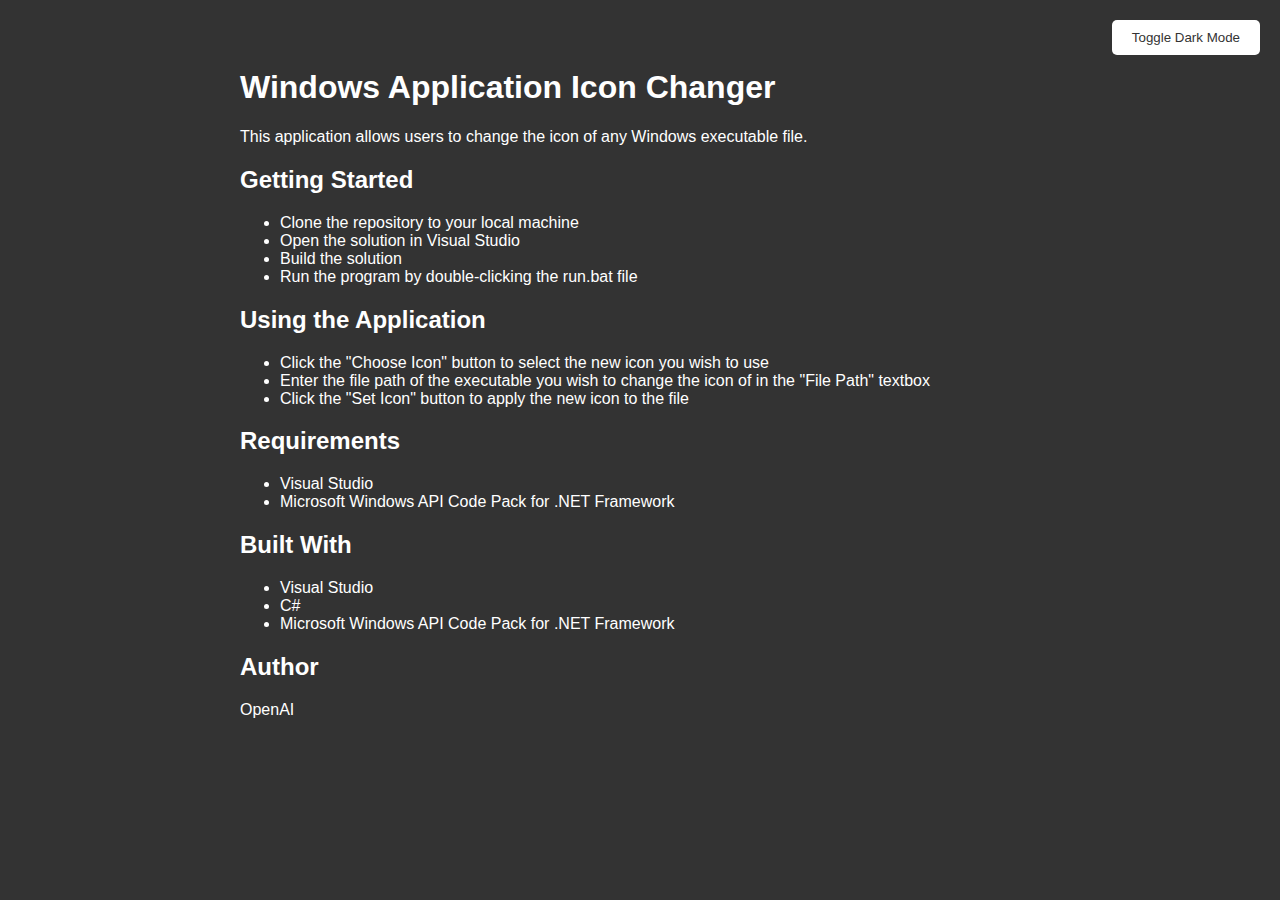
==== index.html @ 82f30ada "Create index.html" ====
<!DOCTYPE html>
<html>
  <head>
    <meta charset="UTF-8">
    <title>Windows Application Icon Changer</title>
    <link rel="stylesheet" href="style.css">
  </head>
  <body>
    <button class="toggle-dark-mode">Toggle Dark Mode</button>
    <div class="container">
      <h1>Windows Application Icon Changer</h1>
      <p>This application allows users to change the icon of any Windows executable file.</p>
      <h2>Getting Started</h2>
      <ul>
        <li>Clone the repository to your local machine</li>
        <li>Open the solution in Visual Studio</li>
        <li>Build the solution</li>
        <li>Run the program by double-clicking the run.bat file</li>
      </ul>
      <h2>Using the Application</h2>
      <ul>
        <li>Click the "Choose Icon" button to select the new icon you wish to use</li>
        <li>Enter the file path of the executable you wish to change the icon of in the "File Path" textbox</li>
        <li>Click the "Set Icon" button to apply the new icon to the file</li>
      </ul>
      <h2>Requirements</h2>
      <ul>
        <li>Visual Studio</li>
        <li>Microsoft Windows API Code Pack for .NET Framework</li>
      </ul>
      <h2>Built With</h2>
      <ul>
        <li>Visual Studio</li>
        <li>C#</li>
        <li>Microsoft Windows API Code Pack for .NET Framework</li>
      </ul>
      <h2>Author</h2>
      <p>OpenAI</p>
    </div>
  </body>
</html>
---- style.css ----
body {
  background-color: #333;
  color: #fff;
  font-family: Arial, sans-serif;
}

.container {
  max-width: 800px;
  margin: 0 auto;
  padding: 40px;
}

h1, h2, h3 {
  color: #fff;
}

a {
  color: #fff;
  text-decoration: none;
}

a:hover {
  text-decoration: underline;
}

button {
  background-color: #fff;
  color: #333;
  padding: 10px 20px;
  border-radius: 5px;
  border: none;
  cursor: pointer;
  outline: none;
}

.toggle-dark-mode {
  position: absolute;
  top: 20px;
  right: 20px;
}
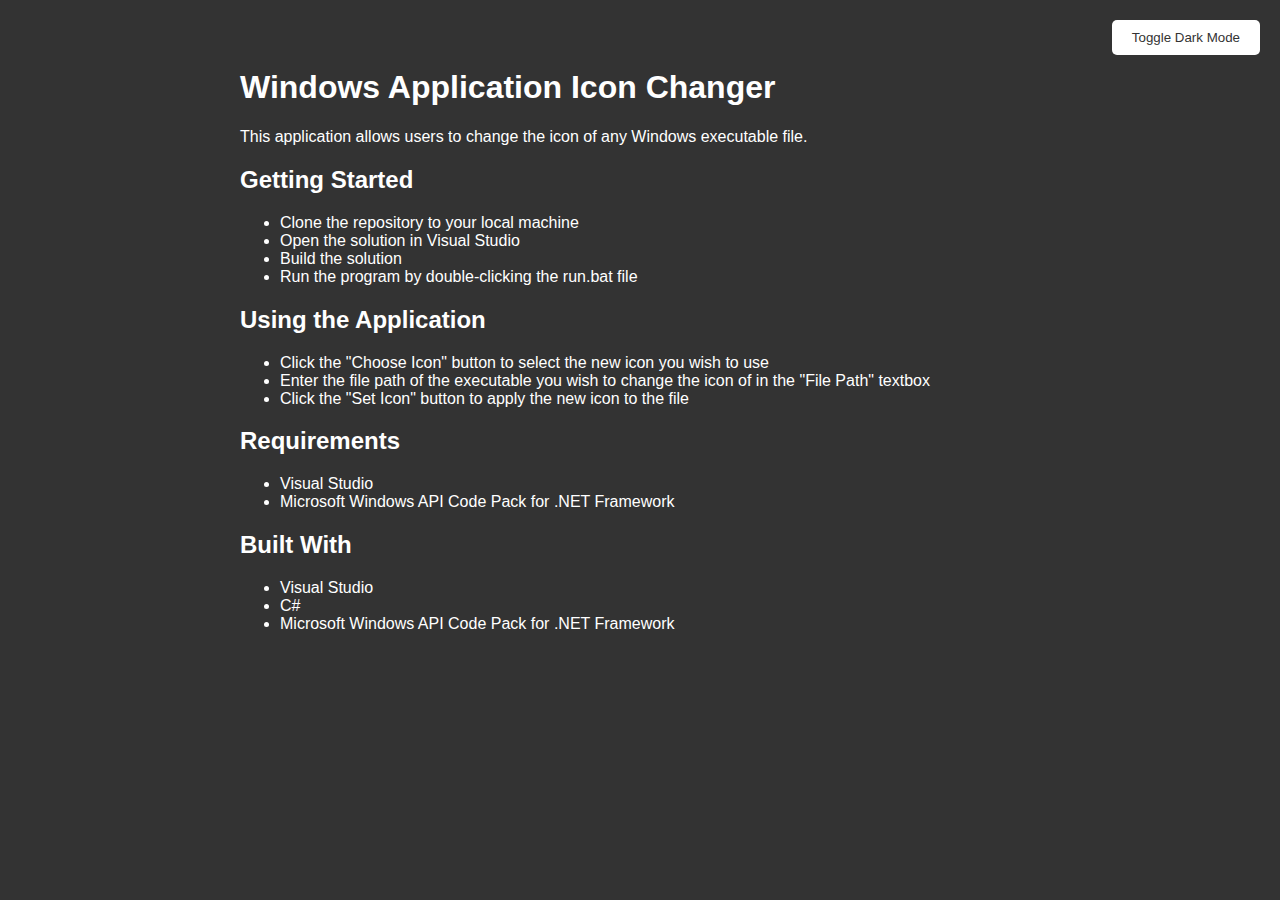
==== commit 1bb7dc4e: "Update index.html" ====
--- a/index.html
+++ b/index.html
@@ -34,8 +34,6 @@
         <li>C#</li>
         <li>Microsoft Windows API Code Pack for .NET Framework</li>
       </ul>
-      <h2>Author</h2>
-      <p>OpenAI</p>
     </div>
   </body>
 </html>
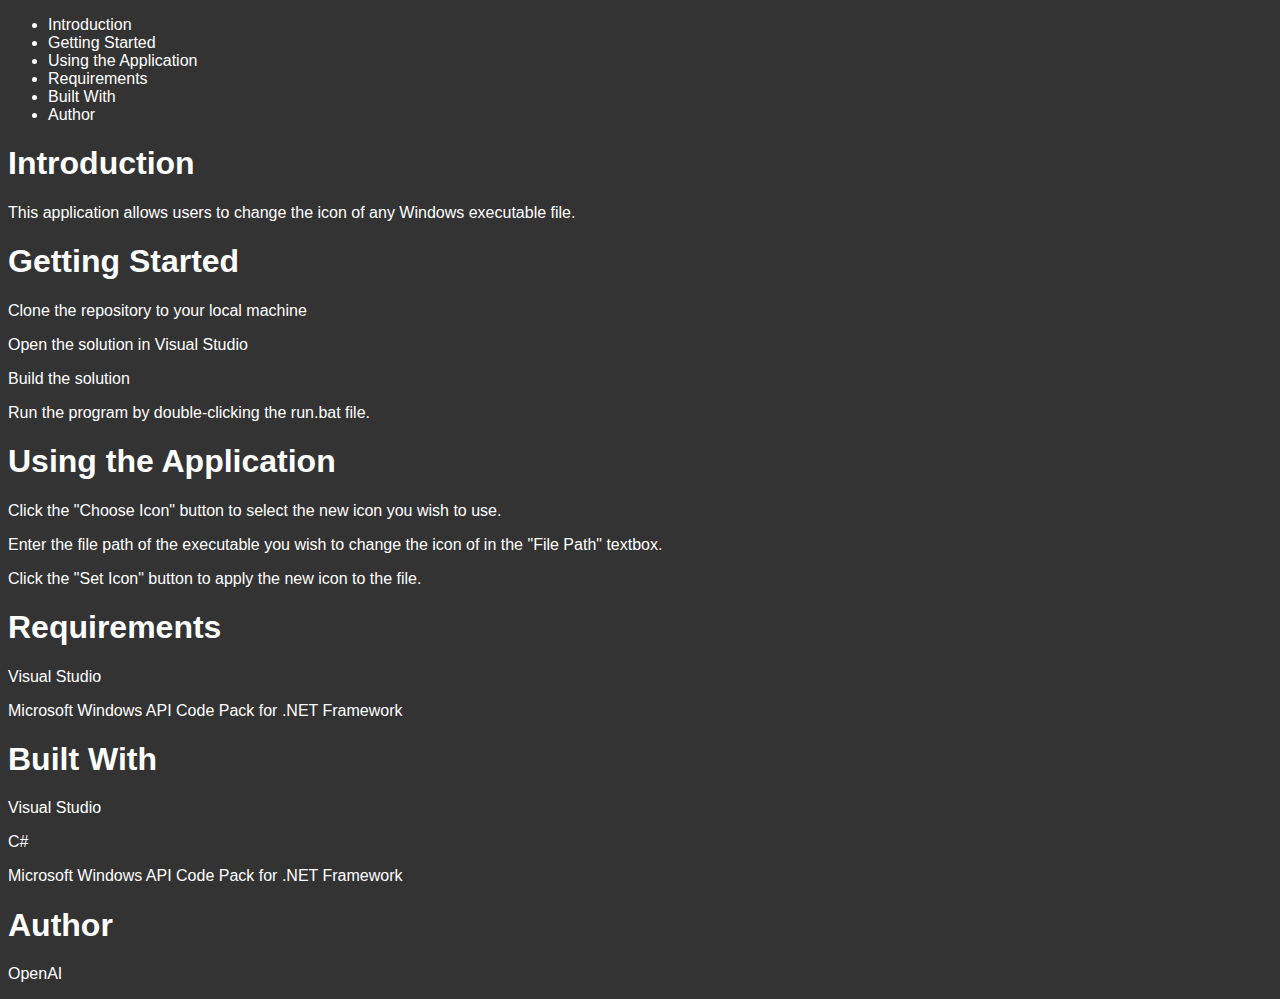
==== commit 161df7b6: "Update index.html" ====
--- a/index.html
+++ b/index.html
@@ -1,39 +1,45 @@
 <!DOCTYPE html>
-<html>
-  <head>
+<html lang="en">
+<head>
     <meta charset="UTF-8">
-    <title>Windows Application Icon Changer</title>
+    <meta name="viewport" content="width=device-width, initial-scale=1.0">
+    <title>Document</title>
     <link rel="stylesheet" href="style.css">
-  </head>
-  <body>
-    <button class="toggle-dark-mode">Toggle Dark Mode</button>
-    <div class="container">
-      <h1>Windows Application Icon Changer</h1>
-      <p>This application allows users to change the icon of any Windows executable file.</p>
-      <h2>Getting Started</h2>
-      <ul>
-        <li>Clone the repository to your local machine</li>
-        <li>Open the solution in Visual Studio</li>
-        <li>Build the solution</li>
-        <li>Run the program by double-clicking the run.bat file</li>
-      </ul>
-      <h2>Using the Application</h2>
-      <ul>
-        <li>Click the "Choose Icon" button to select the new icon you wish to use</li>
-        <li>Enter the file path of the executable you wish to change the icon of in the "File Path" textbox</li>
-        <li>Click the "Set Icon" button to apply the new icon to the file</li>
-      </ul>
-      <h2>Requirements</h2>
-      <ul>
-        <li>Visual Studio</li>
-        <li>Microsoft Windows API Code Pack for .NET Framework</li>
-      </ul>
-      <h2>Built With</h2>
-      <ul>
-        <li>Visual Studio</li>
-        <li>C#</li>
-        <li>Microsoft Windows API Code Pack for .NET Framework</li>
-      </ul>
+</head>
+<body>
+    <div id="container">
+        <div id="nav">
+            <ul>
+                <li><a href="#introduction">Introduction</a></li>
+                <li><a href="#getting-started">Getting Started</a></li>
+                <li><a href="#using-the-application">Using the Application</a></li>
+                <li><a href="#requirements">Requirements</a></li>
+                <li><a href="#built-with">Built With</a></li>
+                <li><a href="#author">Author</a></li>
+            </ul>
+        </div>
+        <div id="content">
+            <h1 id="introduction">Introduction</h1>
+            <p>This application allows users to change the icon of any Windows executable file.</p>
+            <h1 id="getting-started">Getting Started</h1>
+            <p>Clone the repository to your local machine</p>
+            <p>Open the solution in Visual Studio</p>
+            <p>Build the solution</p>
+            <p>Run the program by double-clicking the run.bat file.</p>
+            <h1 id="using-the-application">Using the Application</h1>
+            <p>Click the "Choose Icon" button to select the new icon you wish to use.</p>
+            <p>Enter the file path of the executable you wish to change the icon of in the "File Path" textbox.</p>
+            <p>Click the "Set Icon" button to apply the new icon to the file.</p>
+            <h1 id="requirements">Requirements</h1>
+            <p>Visual Studio</p>
+            <p>Microsoft Windows API Code Pack for .NET Framework</p>
+            <h1 id="built-with">Built With</h1>
+            <p>Visual Studio</p>
+            <p>C#</p>
+            <p>Microsoft Windows API Code Pack for .NET Framework</p>
+            <h1 id="author">Author</h1>
+            <p>OpenAI</p>
+        </div>
     </div>
-  </body>
+</body>
 </html>
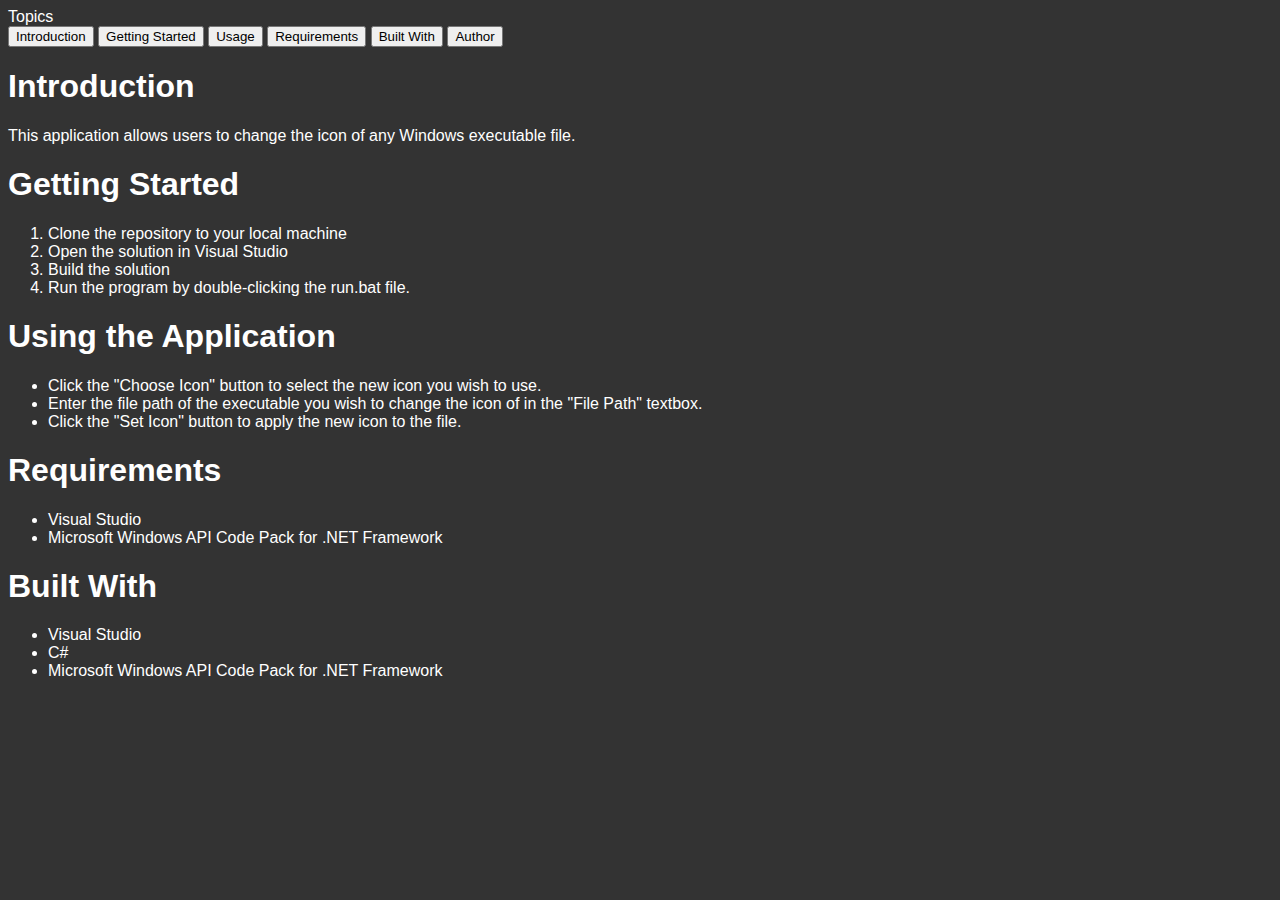
==== commit 397641b4: "Update index.html" ====
--- a/index.html
+++ b/index.html
@@ -1,45 +1,52 @@
 <!DOCTYPE html>
-<html lang="en">
+<html>
 <head>
-    <meta charset="UTF-8">
-    <meta name="viewport" content="width=device-width, initial-scale=1.0">
-    <title>Document</title>
-    <link rel="stylesheet" href="style.css">
+  <link rel="stylesheet" type="text/css" href="style.css">
+  <title>Documentation Page</title>
 </head>
 <body>
-    <div id="container">
-        <div id="nav">
-            <ul>
-                <li><a href="#introduction">Introduction</a></li>
-                <li><a href="#getting-started">Getting Started</a></li>
-                <li><a href="#using-the-application">Using the Application</a></li>
-                <li><a href="#requirements">Requirements</a></li>
-                <li><a href="#built-with">Built With</a></li>
-                <li><a href="#author">Author</a></li>
-            </ul>
-        </div>
-        <div id="content">
-            <h1 id="introduction">Introduction</h1>
-            <p>This application allows users to change the icon of any Windows executable file.</p>
-            <h1 id="getting-started">Getting Started</h1>
-            <p>Clone the repository to your local machine</p>
-            <p>Open the solution in Visual Studio</p>
-            <p>Build the solution</p>
-            <p>Run the program by double-clicking the run.bat file.</p>
-            <h1 id="using-the-application">Using the Application</h1>
-            <p>Click the "Choose Icon" button to select the new icon you wish to use.</p>
-            <p>Enter the file path of the executable you wish to change the icon of in the "File Path" textbox.</p>
-            <p>Click the "Set Icon" button to apply the new icon to the file.</p>
-            <h1 id="requirements">Requirements</h1>
-            <p>Visual Studio</p>
-            <p>Microsoft Windows API Code Pack for .NET Framework</p>
-            <h1 id="built-with">Built With</h1>
-            <p>Visual Studio</p>
-            <p>C#</p>
-            <p>Microsoft Windows API Code Pack for .NET Framework</p>
-            <h1 id="author">Author</h1>
-            <p>OpenAI</p>
-        </div>
+  <div class="nav">
+    <div class="nav-header">Topics</div>
+    <div class="nav-btn">
+      <button class="nav-item" onclick="window.location.href='#introduction'">Introduction</button>
+      <button class="nav-item" onclick="window.location.href='#getting-started'">Getting Started</button>
+      <button class="nav-item" onclick="window.location.href='#usage'">Usage</button>
+      <button class="nav-item" onclick="window.location.href='#requirements'">Requirements</button>
+      <button class="nav-item" onclick="window.location.href='#built-with'">Built With</button>
+      <button class="nav-item" onclick="window.location.href='#author'">Author</button>
     </div>
+  </div>
+  <div class="main">
+    <h1 id="introduction">Introduction</h1>
+    <p>This application allows users to change the icon of any Windows executable file.</p>
+
+    <h1 id="getting-started">Getting Started</h1>
+    <ol>
+      <li>Clone the repository to your local machine</li>
+      <li>Open the solution in Visual Studio</li>
+      <li>Build the solution</li>
+      <li>Run the program by double-clicking the run.bat file.</li>
+    </ol>
+
+    <h1 id="usage">Using the Application</h1>
+    <ul>
+      <li>Click the "Choose Icon" button to select the new icon you wish to use.</li>
+      <li>Enter the file path of the executable you wish to change the icon of in the "File Path" textbox.</li>
+      <li>Click the "Set Icon" button to apply the new icon to the file.</li>
+    </ul>
+
+    <h1 id="requirements">Requirements</h1>
+    <ul>
+      <li>Visual Studio</li>
+      <li>Microsoft Windows API Code Pack for .NET Framework</li>
+    </ul>
+
+    <h1 id="built-with">Built With</h1>
+    <ul>
+      <li>Visual Studio</li>
+      <li>C#</li>
+      <li>Microsoft Windows API Code Pack for .NET Framework</li>
+    </ul>
+  </div>
 </body>
 </html>
--- a/style.css
+++ b/style.css
@@ -1,40 +1,21 @@
 body {
-  background-color: #333;
-  color: #fff;
-  font-family: Arial, sans-serif;
+    background-color: #333;
+    color: white;
+    font-family: Arial, sans-serif;
 }
 
-.container {
-  max-width: 800px;
-  margin: 0 auto;
-  padding: 40px;
+#container {
+    display: flex;
+    height: 100vh;
 }
 
-h1, h2, h3 {
-  color: #fff;
+#nav {
+    width: 200px;
+    background-color: #444;
+    padding: 20px;
 }
 
-a {
-  color: #fff;
-  text-decoration: none;
-}
-
-a:hover {
-  text-decoration: underline;
-}
-
-button {
-  background-color: #fff;
-  color: #333;
-  padding: 10px 20px;
-  border-radius: 5px;
-  border: none;
-  cursor: pointer;
-  outline: none;
-}
-
-.toggle-dark-mode {
-  position: absolute;
-  top: 20px;
-  right: 20px;
-}
+#nav ul {
+    list-style: none;
+    padding: 0;
+    margin: 0;
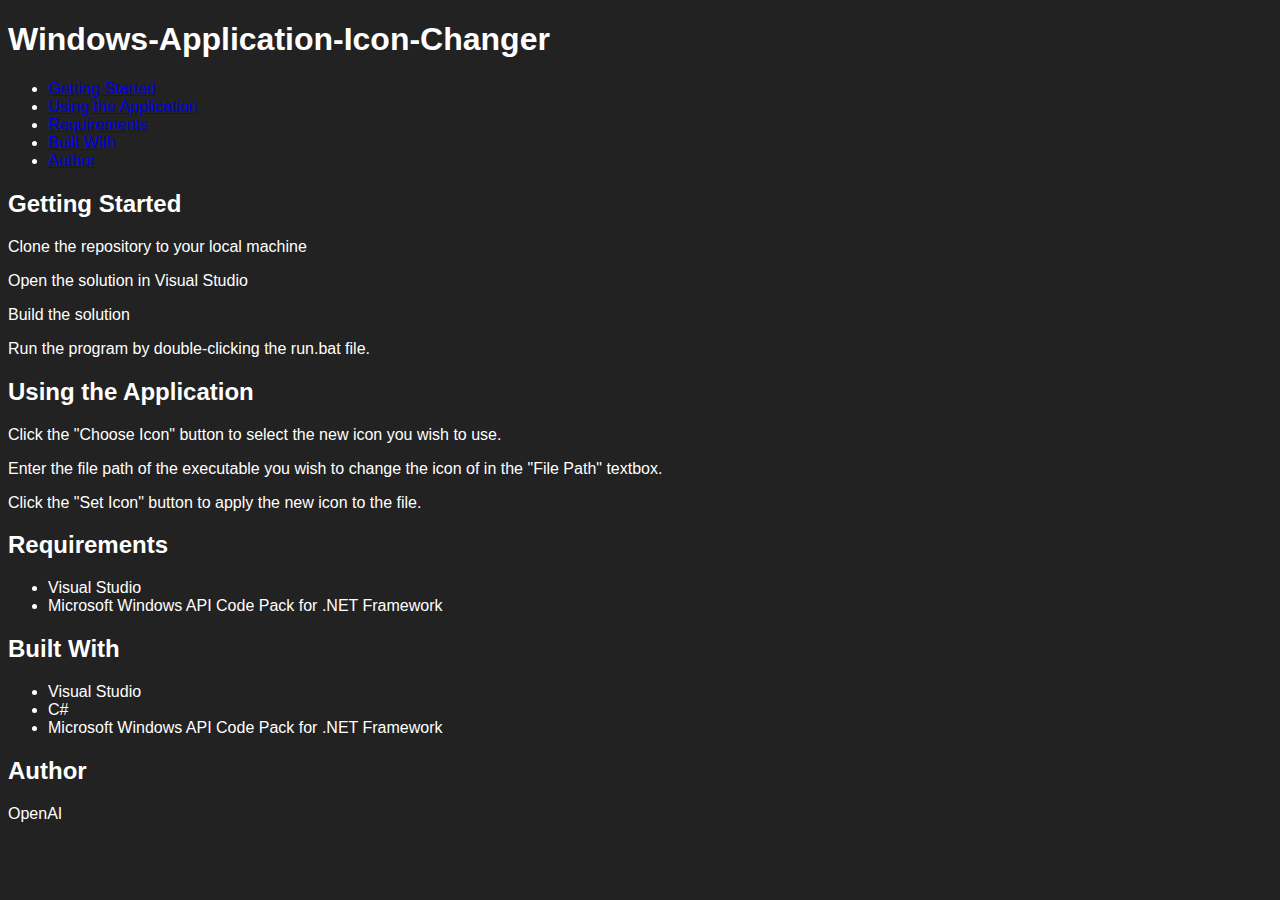
==== commit 85321208: "Update index.html" ====
--- a/index.html
+++ b/index.html
@@ -1,52 +1,57 @@
 <!DOCTYPE html>
 <html>
-<head>
-  <link rel="stylesheet" type="text/css" href="style.css">
-  <title>Documentation Page</title>
-</head>
-<body>
-  <div class="nav">
-    <div class="nav-header">Topics</div>
-    <div class="nav-btn">
-      <button class="nav-item" onclick="window.location.href='#introduction'">Introduction</button>
-      <button class="nav-item" onclick="window.location.href='#getting-started'">Getting Started</button>
-      <button class="nav-item" onclick="window.location.href='#usage'">Usage</button>
-      <button class="nav-item" onclick="window.location.href='#requirements'">Requirements</button>
-      <button class="nav-item" onclick="window.location.href='#built-with'">Built With</button>
-      <button class="nav-item" onclick="window.location.href='#author'">Author</button>
-    </div>
-  </div>
-  <div class="main">
-    <h1 id="introduction">Introduction</h1>
-    <p>This application allows users to change the icon of any Windows executable file.</p>
-
-    <h1 id="getting-started">Getting Started</h1>
-    <ol>
-      <li>Clone the repository to your local machine</li>
-      <li>Open the solution in Visual Studio</li>
-      <li>Build the solution</li>
-      <li>Run the program by double-clicking the run.bat file.</li>
-    </ol>
-
-    <h1 id="usage">Using the Application</h1>
-    <ul>
-      <li>Click the "Choose Icon" button to select the new icon you wish to use.</li>
-      <li>Enter the file path of the executable you wish to change the icon of in the "File Path" textbox.</li>
-      <li>Click the "Set Icon" button to apply the new icon to the file.</li>
-    </ul>
-
-    <h1 id="requirements">Requirements</h1>
-    <ul>
-      <li>Visual Studio</li>
-      <li>Microsoft Windows API Code Pack for .NET Framework</li>
-    </ul>
-
-    <h1 id="built-with">Built With</h1>
-    <ul>
-      <li>Visual Studio</li>
-      <li>C#</li>
-      <li>Microsoft Windows API Code Pack for .NET Framework</li>
-    </ul>
-  </div>
-</body>
+  <head>
+    <meta charset="UTF-8">
+    <meta name="viewport" content="width=device-width, initial-scale=1.0">
+    <title>Windows-Application-Icon-Changer Documentation</title>
+    <link rel="stylesheet" type="text/css" href="style.css">
+  </head>
+  <body>
+    <header>
+      <h1>Windows-Application-Icon-Changer</h1>
+      <nav>
+        <ul>
+          <li><a href="#getting-started">Getting Started</a></li>
+          <li><a href="#using-the-application">Using the Application</a></li>
+          <li><a href="#requirements">Requirements</a></li>
+          <li><a href="#built-with">Built With</a></li>
+          <li><a href="#author">Author</a></li>
+        </ul>
+      </nav>
+    </header>
+    <main>
+      <section id="getting-started">
+        <h2>Getting Started</h2>
+        <p>Clone the repository to your local machine</p>
+        <p>Open the solution in Visual Studio</p>
+        <p>Build the solution</p>
+        <p>Run the program by double-clicking the run.bat file.</p>
+      </section>
+      <section id="using-the-application">
+        <h2>Using the Application</h2>
+        <p>Click the "Choose Icon" button to select the new icon you wish to use.</p>
+        <p>Enter the file path of the executable you wish to change the icon of in the "File Path" textbox.</p>
+        <p>Click the "Set Icon" button to apply the new icon to the file.</p>
+      </section>
+      <section id="requirements">
+        <h2>Requirements</h2>
+        <ul>
+          <li>Visual Studio</li>
+          <li>Microsoft Windows API Code Pack for .NET Framework</li>
+        </ul>
+      </section>
+      <section id="built-with">
+        <h2>Built With</h2>
+        <ul>
+          <li>Visual Studio</li>
+          <li>C#</li>
+          <li>Microsoft Windows API Code Pack for .NET Framework</li>
+        </ul>
+      </section>
+      <section id="author">
+        <h2>Author</h2>
+        <p>OpenAI</p>
+      </section>
+    </main>
+  </body>
 </html>
--- a/style.css
+++ b/style.css
@@ -1,21 +1,56 @@
 body {
-    background-color: #333;
-    color: white;
-    font-family: Arial, sans-serif;
+background-color: rgb(34, 34, 34);
+font-family: Arial, sans-serif;
+color: white;
 }
 
-#container {
-    display: flex;
-    height: 100vh;
+.container {
+max-width: 800px;
+margin: 0 auto;
+padding: 40px;
 }
 
-#nav {
-    width: 200px;
-    background-color: #444;
-    padding: 20px;
+.topic-container {
+display: flex;
+flex-direction: row;
 }
 
-#nav ul {
-    list-style: none;
-    padding: 0;
-    margin: 0;
+.topic-box {
+width: 200px;
+background-color: rgb(64, 64, 64);
+padding: 20px;
+border-radius: 10px;
+box-shadow: 0px 0px 10px rgba(0, 0, 0, 0.5);
+margin-right: 20px;
+}
+
+.topic-header {
+font-size: 20px;
+font-weight: bold;
+margin-bottom: 20px;
+}
+
+.topic-link {
+background-color: white;
+color: rgb(64, 64, 64);
+padding: 10px 20px;
+border-radius: 20px;
+text-decoration: none;
+display: inline-block;
+margin-top: 20px;
+}
+
+button {
+  background-color: rgb(64,64,64);
+  border: none;
+  border-radius: 10px;
+  color: white;
+  padding: 15px 32px;
+  text-align: center;
+  text-decoration: none;
+  display: inline-block;
+  font-size: 16px;
+  margin: 4px 2px;
+  cursor: pointer;
+}
+
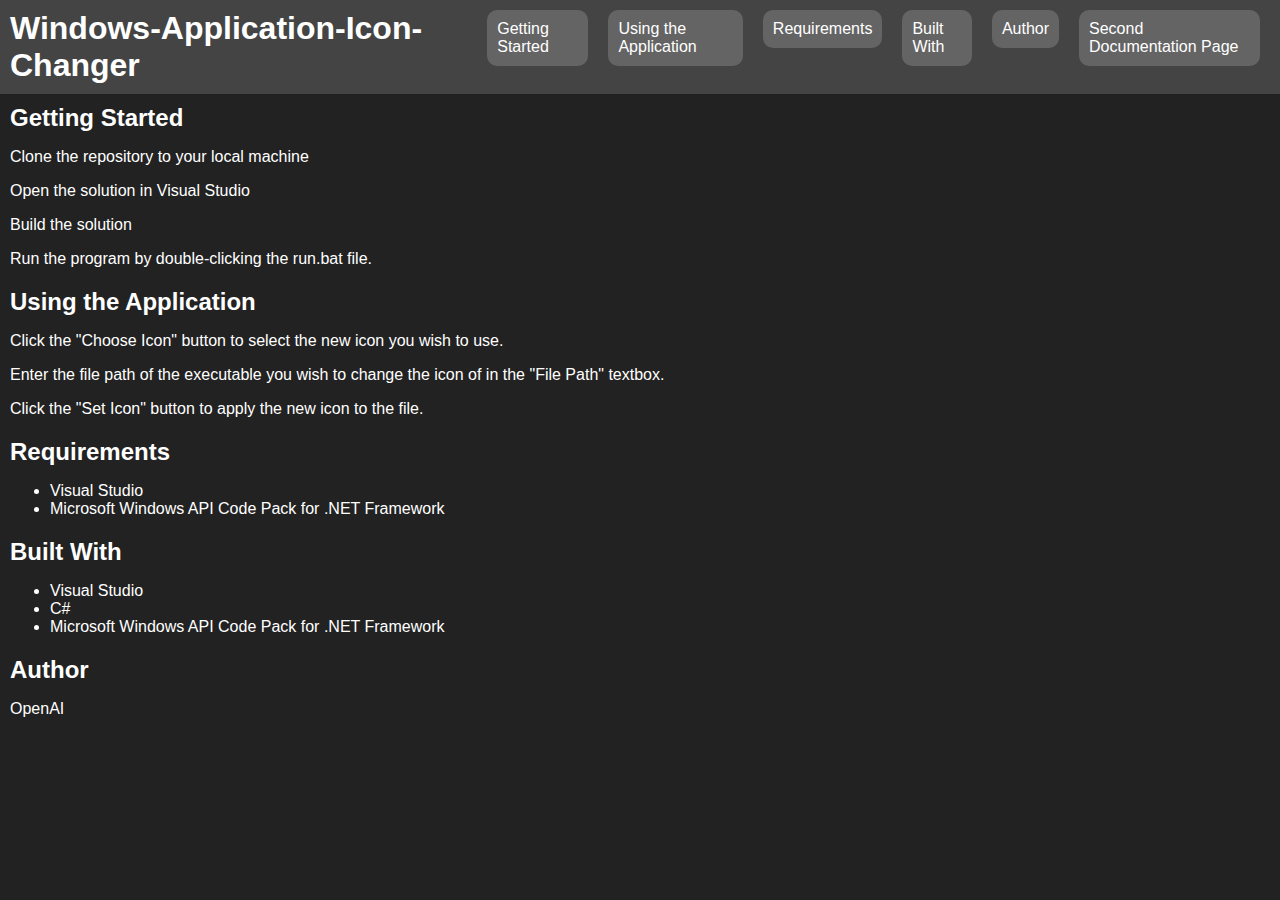
==== commit 56832597: "Update index.html" ====
--- a/index.html
+++ b/index.html
@@ -16,6 +16,7 @@
           <li><a href="#requirements">Requirements</a></li>
           <li><a href="#built-with">Built With</a></li>
           <li><a href="#author">Author</a></li>
+          <li><a href="doc2.html">Second Documentation Page</a></li>
         </ul>
       </nav>
     </header>
--- a/style.css
+++ b/style.css
@@ -1,56 +1,64 @@
 body {
-background-color: rgb(34, 34, 34);
-font-family: Arial, sans-serif;
-color: white;
+  background-color: #222222;
+  color: white;
+  font-family: sans-serif;
+  margin: 0;
 }
 
-.container {
-max-width: 800px;
-margin: 0 auto;
-padding: 40px;
+header {
+  background-color: #444444;
+  display: flex;
+  justify-content: space-between;
+  padding: 10px;
 }
 
-.topic-container {
-display: flex;
-flex-direction: row;
+nav {
+  display: flex;
 }
 
-.topic-box {
-width: 200px;
-background-color: rgb(64, 64, 64);
-padding: 20px;
-border-radius: 10px;
-box-shadow: 0px 0px 10px rgba(0, 0, 0, 0.5);
-margin-right: 20px;
+nav ul {
+  list-style: none;
+  margin: 0;
+  padding: 0;
+  display: flex;
 }
 
-.topic-header {
-font-size: 20px;
-font-weight: bold;
-margin-bottom: 20px;
+nav li {
+  margin: 0 10px;
 }
 
-.topic-link {
-background-color: white;
-color: rgb(64, 64, 64);
-padding: 10px 20px;
-border-radius: 20px;
-text-decoration: none;
-display: inline-block;
-margin-top: 20px;
+nav a {
+  background-color: #646464;
+  color: white;
+  display: block;
+  padding: 10px;
+  text-decoration: none;
+  border-radius: 10px;
+}
+
+nav a:hover {
+  background-color: #8c8c8c;
+}
+
+main {
+  padding: 10px;
+}
+
+section {
+  margin-bottom: 20px;
+}
+
+h1, h2 {
+  margin: 0;
 }
 
 button {
-  background-color: rgb(64,64,64);
+  background-color: #404040;
   border: none;
   border-radius: 10px;
-  color: white;
-  padding: 15px 32px;
-  text-align: center;
-  text-decoration: none;
-  display: inline-block;
-  font-size: 16px;
-  margin: 4px 2px;
+  color: #FFFFFF;
   cursor: pointer;
+  font-size: 1em;
+  padding: 0.5em 1em;
+  text-transform: uppercase;
 }
-
